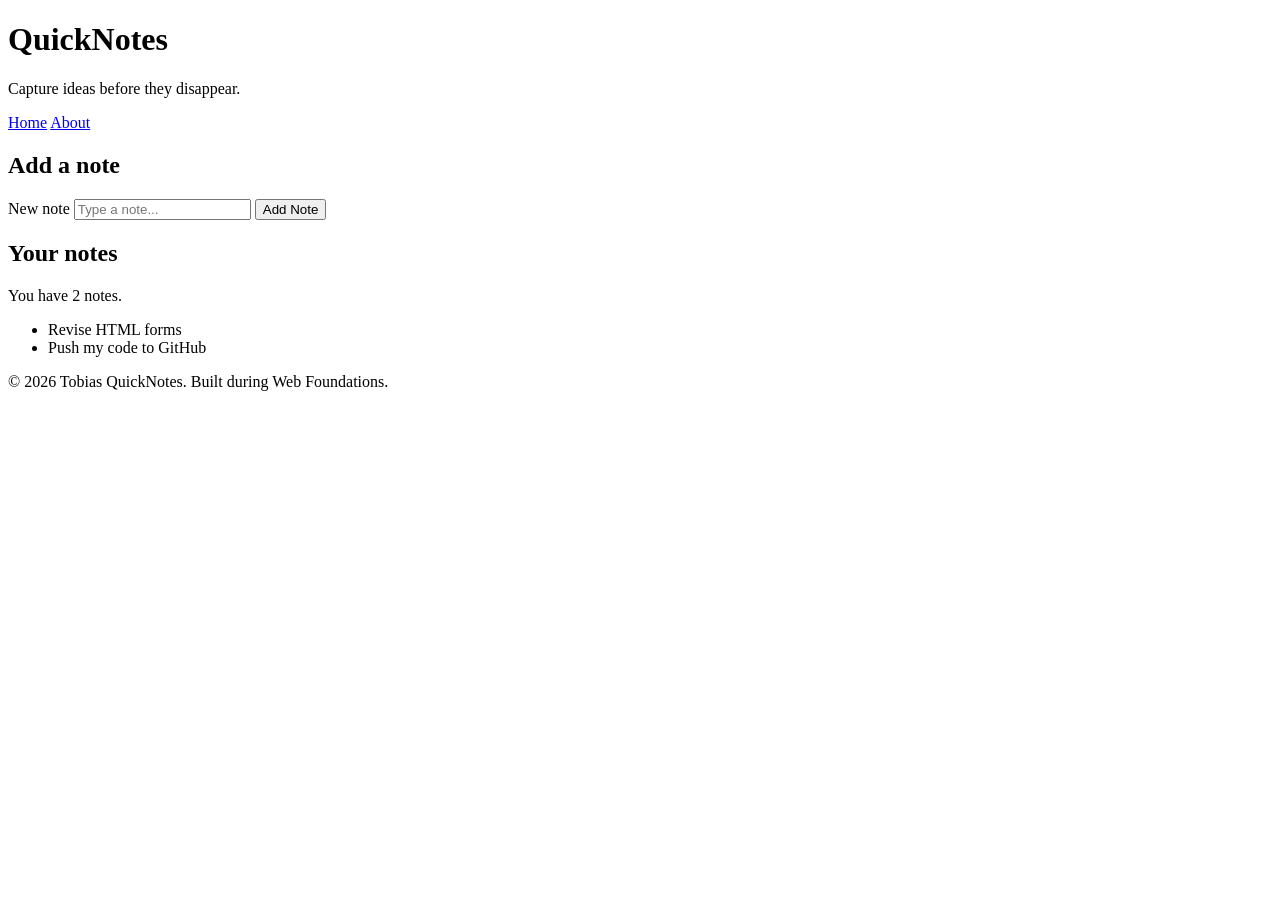
==== day_1/index.html @ 13ce30f1 "Create index page and about  For Quick notes navigation and use" ====
<!DOCTYPE html>
<html lang="en">
  <head>
    <meta charset="UTF-8" />
    <meta name="viewport" content="width=device-width, initial-scale=1.0" />
    <title>Day one QuickNotes</title>
  </head>
  <body>
    <header>
      <h1>QuickNotes</h1>
      <p>Capture ideas before they disappear.</p>
      <nav>
        <a href="index.html">Home</a>
        <a href="about.html">About</a>
      </nav>
    </header>
 
    <main>
      <section>
        <h2>Add a note</h2>
        <form id="note-form">
          <label for="note-input">New note</label>
          <input type="text" id="note-input" placeholder="Type a note..." />
          <button type="submit">Add Note</button>
        </form>
      </section>
 
      <section>
        <h2>Your notes</h2>
        <p id="note-count">You have 2 notes.</p>
        <ul id="notes-list">
          <li>Revise HTML forms</li>
          <li>Push my code to GitHub</li>
        </ul>
      </section>
    </main>
 
    <footer>
      <p>&copy; 2026 Tobias QuickNotes. Built during Web Foundations.</p>
    </footer>
  </body>
</html>
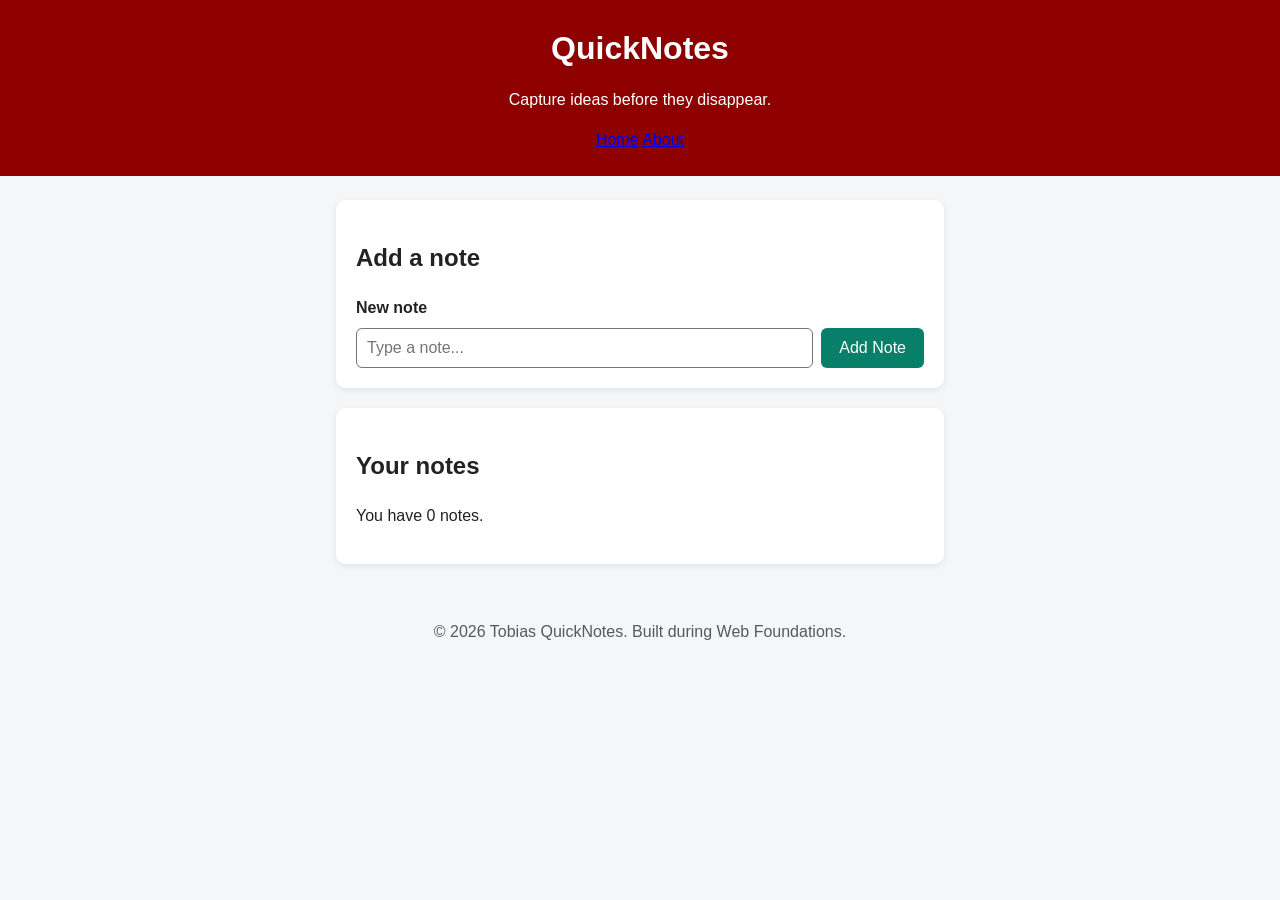
==== commit ec36c067: "Add DOM and action events for day 1 and 2" ====
--- a/day_1/index.html
+++ b/day_1/index.html
@@ -4,6 +4,7 @@
     <meta charset="UTF-8" />
     <meta name="viewport" content="width=device-width, initial-scale=1.0" />
     <title>Day one QuickNotes</title>
+    <link rel="stylesheet" href="styles.css" />
   </head>
   <body>
     <header>
@@ -28,15 +29,13 @@
       <section>
         <h2>Your notes</h2>
         <p id="note-count">You have 2 notes.</p>
-        <ul id="notes-list">
-          <li>Revise HTML forms</li>
-          <li>Push my code to GitHub</li>
-        </ul>
+        <ul id="notes-list"></ul>
       </section>
     </main>
  
     <footer>
       <p>&copy; 2026 Tobias QuickNotes. Built during Web Foundations.</p>
     </footer>
+    <script src="index.js"></script>
   </body>
 </html>
--- a/day_1/styles.css
+++ b/day_1/styles.css
@@ -0,0 +1,131 @@
+*,
+*::before,
+*::after {
+  box-sizing: border-box;
+}
+
+body {
+  margin: 0;
+  font-family: "Segoe UI", Arial, sans-serif;
+  background-color: #f4f6f8;
+  color: #222;
+  line-height: 1.5;
+}
+
+header {
+  background-color: #8e0000;
+  color: white;
+  text-align: center;
+  padding: 24px 16px;
+}
+
+header h1 {
+  margin: 0;
+}
+
+main {
+  max-width: 640px;
+  margin: 24px auto;
+  padding: 0 16px;
+}
+
+section {
+  background: white;
+  padding: 20px;
+  border-radius: 10px;
+  margin-bottom: 20px;
+  box-shadow: 0 2px 6px rgba(0, 0, 0, 0.08);
+}
+
+#note-form {
+  display: flex;
+  gap: 8px;
+  flex-wrap: wrap;
+}
+
+#note-form label {
+  width: 100%;
+  font-weight: bold;
+}
+
+#note-input {
+  flex: 1;
+  min-width: 0;
+  padding: 10px;
+  border: 1px solid #767676;
+  border-radius: 6px;
+  font-size: 1rem;
+  font-family: inherit;
+}
+
+button {
+  background-color: #087f68;
+  color: white;
+  border: none;
+  padding: 10px 18px;
+  border-radius: 6px;
+  font-size: 1rem;
+  font-family: inherit;
+  cursor: pointer;
+  transition: background-color 0.2s ease;
+}
+
+button:hover {
+  background-color: #066652;
+}
+
+button:focus-visible,
+#note-input:focus-visible {
+  outline: 3px solid #1a73e8;
+  outline-offset: 2px;
+}
+
+#notes-list {
+  list-style: none;
+  margin: 0;
+  padding: 0;
+}
+
+.note {
+  background-color: #fffbe6;
+  border-left: 4px solid #087f68;
+  padding: 12px 16px;
+  margin-bottom: 10px;
+  border-radius: 6px;
+  overflow-wrap: anywhere;
+}
+
+.note {
+  display: flex;
+  justify-content: space-between;
+  align-items: center;
+  gap: 12px;
+}
+ 
+.delete-btn {
+  background-color: #8e0000;
+  padding: 6px 12px;
+  font-size: 0.85rem;
+}
+ 
+.delete-btn:hover {
+  background-color: #6b0000;
+}
+
+footer {
+  text-align: center;
+  color: #595959;
+  padding: 16px;
+}
+
+@media (max-width: 600px) {
+  #note-form {
+    flex-direction: column;
+  }
+
+  #note-input,
+  #note-form button {
+    width: 100%;
+    flex: none;
+  }
+}
